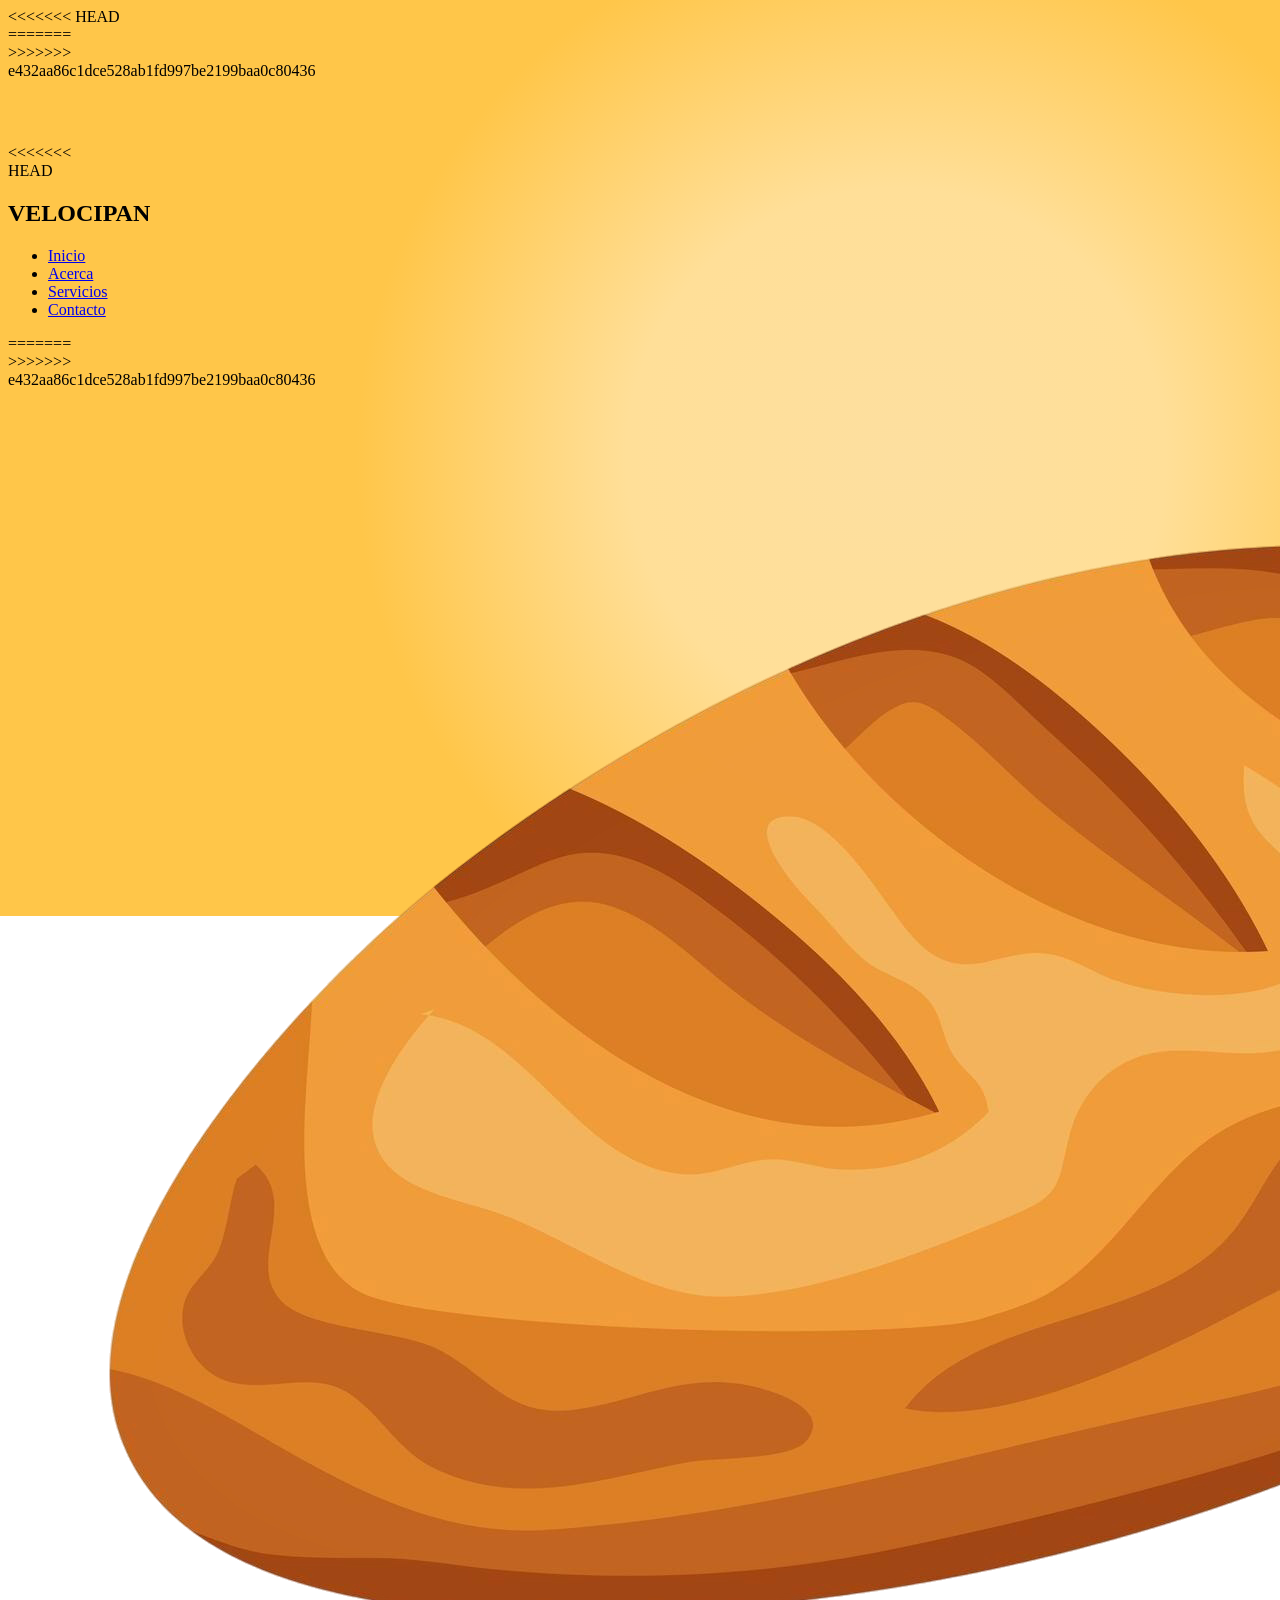
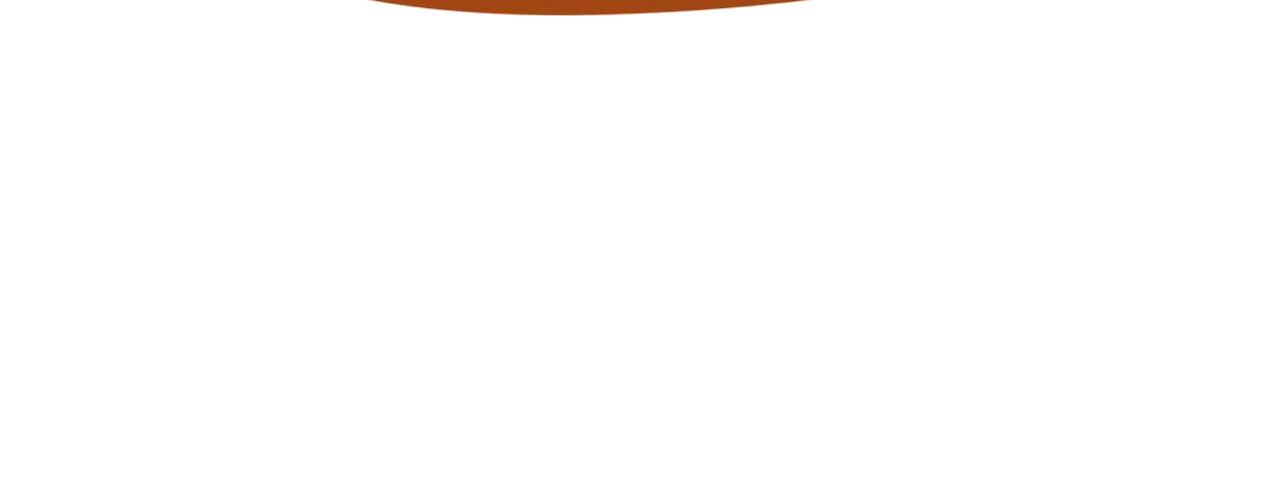
==== index.html @ 42dd8673 "ACTUALIZACION FINAL DE LA BARRA DE TAREAS" ====
<!DOCTYPE html>
<html lang="en">
<head>
    <meta charset="UTF-8">
    <meta name="viewport" content="width=device-width, initial-scale=1.0">
<<<<<<< HEAD
    <title>Document</title>
    <link rel="stylesheet" href="style.css">
</head>
<body>
      <nav id="PAGINA">
=======
    <title>PAGINA DE HAMBURGUERS</title>
    <link rel="stylesheet" href="style.css">
</head>
<body>
    <nav id="PAGINA">
>>>>>>> e432aa86c1dce528ab1fd997be2199baa0c80436
        <div>
            <img src="IMAGENES/PAN.png"> 
        </div>
        <header class="text">
            <p></p>
        </header>
    </nav>
<<<<<<< HEAD
    <div class="table">
  <h1>VELOCIPAN</h1>
  <nav>
    <ul>
      <li><a href="#">Inicio</a></li>
      <li><a href="#">Acerca</a></li>
      <li><a href="#">Servicios</a></li>
      <li><a href="#">Contacto</a></li>
    </ul>
  </nav>
</div>
=======
>>>>>>> e432aa86c1dce528ab1fd997be2199baa0c80436
</body>
</html>
---- style.css ----
<<<<<<< HEAD
@font-face {
    font-family:'Times New Roman', Times, serif;
}
body{
min-height: 100vh;
background-image: radial-gradient(circle 60vh at 70% 50%, #FDDF9F,#FFDF98, #FFC649); 
background-repeat:no-repeat;

}
#PAGINA{
 width:100px; 
 height:100px;
 
=======
#PAGINA{
 width:100px; 
 height:100px;
>>>>>>> e432aa86c1dce528ab1fd997be2199baa0c80436
}
.text{
 width:100px;
 height:100px; 
}
img{
<<<<<<< HEAD
    width: 50vh;
    height:50vh;
    filter: drop-shadow(5vh, 5vh, 5px rgba(0, 0, 0, 0.5));
    left: 125vh;
    right: 30vh;
    top:30vh;
    bottom: 50vh;
    position:absolute;
}
.text{
    width: 60vh;
    height:50vh;
    background-color: none;
    border:2px black solid;
    left:10vh;
    right:150vh; 
    top:0; 
    bottom:0;
    position:absolute;
    margin:auto;
}
.table {
  background-color: none;
  color: #fff;
  padding: 15px;
  display: flex;
  justify-content: space-between;
  align-items: center;
  position:absolute; 
  top:0vh;
  bottom:500vh;
  left:0px;
  right:auto; 
  width: 210vh;
  height: 5vh;
}

h1 {
  margin: 0;
}

nav ul {
  list-style: none;
  display: flex;
}

nav li {
  margin-right: 20px;
}

a {
  text-decoration: none;
  color: #fff;
}
=======
    width:100px;
    height:100px;
}
---- style.css ----
<<<<<<< HEAD
@font-face {
    font-family:'Times New Roman', Times, serif;
}
body{
min-height: 100vh;
background-image: radial-gradient(circle 60vh at 70% 50%, #FDDF9F,#FFDF98, #FFC649); 
background-repeat:no-repeat;

}
#PAGINA{
 width:100px; 
 height:100px;
 
=======
#PAGINA{
 width:100px; 
 height:100px;
>>>>>>> e432aa86c1dce528ab1fd997be2199baa0c80436
}
.text{
 width:100px;
 height:100px; 
}
img{
<<<<<<< HEAD
    width: 50vh;
    height:50vh;
    filter: drop-shadow(5vh, 5vh, 5px rgba(0, 0, 0, 0.5));
    left: 125vh;
    right: 30vh;
    top:30vh;
    bottom: 50vh;
    position:absolute;
}
.text{
    width: 60vh;
    height:50vh;
    background-color: none;
    border:2px black solid;
    left:10vh;
    right:150vh; 
    top:0; 
    bottom:0;
    position:absolute;
    margin:auto;
}
.table {
  background-color: none;
  color: #fff;
  padding: 15px;
  display: flex;
  justify-content: space-between;
  align-items: center;
  position:absolute; 
  top:0vh;
  bottom:500vh;
  left:0px;
  right:auto; 
  width: 210vh;
  height: 5vh;
}

h1 {
  margin: 0;
}

nav ul {
  list-style: none;
  display: flex;
}

nav li {
  margin-right: 20px;
}

a {
  text-decoration: none;
  color: #fff;
}
=======
    width:100px;
    height:100px;
}
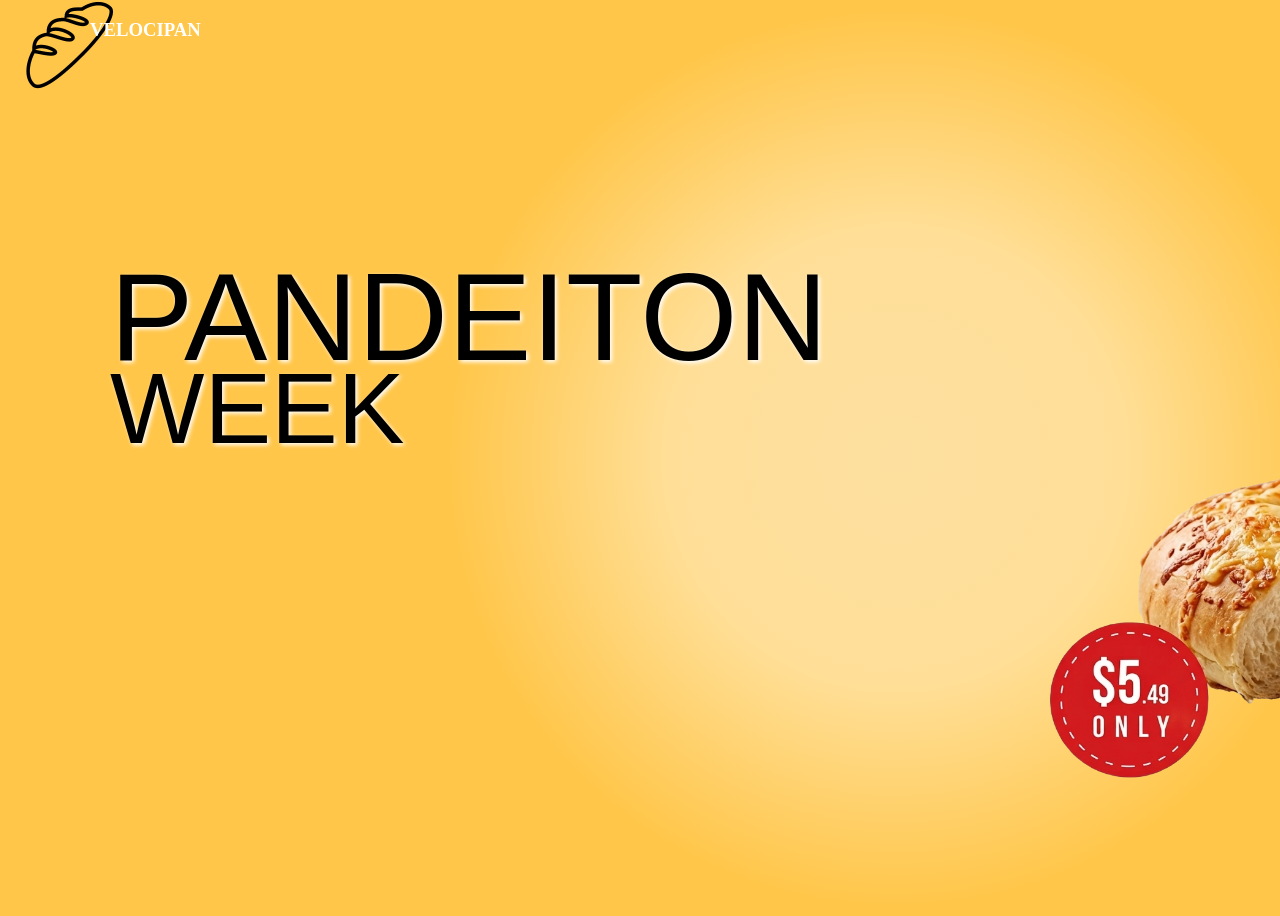
==== commit 3e3003ec: "ACTUALIZACION-BARRAHORIZONTAL-DISEÑOS-ICONO" ====
--- a/index.html
+++ b/index.html
@@ -3,39 +3,42 @@
 <head>
     <meta charset="UTF-8">
     <meta name="viewport" content="width=device-width, initial-scale=1.0">
-<<<<<<< HEAD
     <title>Document</title>
     <link rel="stylesheet" href="style.css">
 </head>
 <body>
       <nav id="PAGINA">
-=======
     <title>PAGINA DE HAMBURGUERS</title>
     <link rel="stylesheet" href="style.css">
 </head>
 <body>
     <nav id="PAGINA">
->>>>>>> e432aa86c1dce528ab1fd997be2199baa0c80436
         <div>
-            <img src="IMAGENES/PAN.png"> 
+            <img src="IMAGENES/PAN 3.png"> 
+        <nav class="circle">
+        </nav>
         </div>
         <header class="text">
-            <p></p>
+    
+            <p id="primero">PANDEITON<br></p>
+             <p id="segundo">WEEK</p>
         </header>
     </nav>
-<<<<<<< HEAD
     <div class="table">
-  <h1>VELOCIPAN</h1>
-  <nav>
-    <ul>
-      <li><a href="#">Inicio</a></li>
-      <li><a href="#">Acerca</a></li>
-      <li><a href="#">Servicios</a></li>
-      <li><a href="#">Contacto</a></li>
+      <nav>
+      <ul>
+  <li><img src="IMAGENES/image-removebg-preview (1).png" CLASS="miniatura"></li>
+  <li><h1>VELOCIPAN</h1></li>
+  <li><p id="delivery"> EXPRESS DELIVERY +57 22222222</p></li>
+  
+     </ul>
+    <ul class="rows">
+      <li><a href="#">HOME</a></li>
+      <li><a href="#">ABOUT US</a></li>
+      <li><a href="#">SERVICES</a></li>
+      <li><a href="#">CONTACT</a></li>
     </ul>
   </nav>
 </div>
-=======
->>>>>>> e432aa86c1dce528ab1fd997be2199baa0c80436
 </body>
 </html>
--- a/style.css
+++ b/style.css
@@ -1,50 +1,84 @@
-<<<<<<< HEAD
-@font-face {
-    font-family:'Times New Roman', Times, serif;
+p {
+  font-family: 'Franklin Gothic Medium', 'Arial Narrow', Arial, sans-serif;
 }
 body{
 min-height: 100vh;
-background-image: radial-gradient(circle 60vh at 70% 50%, #FDDF9F,#FFDF98, #FFC649); 
+background-image: radial-gradient(circle 50vh at 70% 50%, #FDDF9F,#FFDF98, #FFC649); 
 background-repeat:no-repeat;
-
 }
 #PAGINA{
  width:100px; 
  height:100px;
- 
-=======
+}
 #PAGINA{
  width:100px; 
- height:100px;
->>>>>>> e432aa86c1dce528ab1fd997be2199baa0c80436
-}
-.text{
- width:100px;
  height:100px; 
 }
+.miniatura{
+  width: 10vh;
+  height: 10VH;
+  float:left;
+  top:0;
+  bottom:100vh;
+  left:0px; 
+  right:110vh;
+  margin-left:25px;
+}
 img{
-<<<<<<< HEAD
-    width: 50vh;
-    height:50vh;
-    filter: drop-shadow(5vh, 5vh, 5px rgba(0, 0, 0, 0.5));
-    left: 125vh;
-    right: 30vh;
+    width: 80vh;
+    height: 60VH;
+    box-shadow: (2px, 2px, 5px rgba(0, 0, 0, 0.5));
+    left: 110vh;
+    right: 59vh;
     top:30vh;
     bottom: 50vh;
     position:absolute;
 }
+/* .circle{
+  width:125px;
+  height: 125px;
+  border-radius: 100%;
+  background-color: red;
+  position: absolute;
+  left: 800px;
+  right: 0px;
+  margin:0px;
+  top:398px ;
+  bottom: 10px;
+} */
 .text{
-    width: 60vh;
+    width: 80vh;
     height:50vh;
     background-color: none;
-    border:2px black solid;
+    border:none;
     left:10vh;
-    right:150vh; 
+    right:140vh; 
     top:0; 
     bottom:0;
     position:absolute;
     margin:auto;
 }
+#primero{
+  font-size: 125px;
+  font-style: initial;
+  font-display: flex;
+  margin:20px;
+  justify-content: center;
+  align-items: center;
+  text-shadow: 2px 2px 4px rgb(255, 255, 255);
+
+}
+#segundo{
+  font-size: 100px;
+  font-style: initial;
+  font-display: flex;
+  margin:20px;
+  align-items: center;
+  text-shadow: 2px 2px 4px rgb(255, 255, 255);
+  justify-content: center;
+  line-height: 1px;
+}
+
 .table {
   background-color: none;
   color: #fff;
@@ -57,29 +91,49 @@
   bottom:500vh;
   left:0px;
   right:auto; 
-  width: 210vh;
+  width: 195vh;
   height: 5vh;
 }
-
+#delivery{
+left:162vh; 
+right:0px;
+position: absolute;
+margin-left:none;
+line-height: 1px;
+margin-bottom:auto;
+margin-top: 30px;
+margin-RIGHT:0PX ;
+top:0px;
+}
 h1 {
-  margin: 0;
+  left:90px;
+  border:none;
+  padding:none;
+  position:absolute; 
+  top:0px;
+  bottom:100vh;
 }
 
 nav ul {
   list-style: none;
-  display: flex;
+  display: flex; 
+}
+.rows{
+  list-style:none;
+  display:flex;
+  float:right; 
+  right: 0px;
+  left:155vh;
+  position:absolute;
 }
 
 nav li {
-  margin-right: 20px;
+  margin-right: 10px;
 }
 
 a {
   text-decoration: none;
   color: #fff;
 }
-=======
-    width:100px;
-    height:100px;
-}
 
+
--- a/style.css
+++ b/style.css
@@ -1,50 +1,84 @@
-<<<<<<< HEAD
-@font-face {
-    font-family:'Times New Roman', Times, serif;
+p {
+  font-family: 'Franklin Gothic Medium', 'Arial Narrow', Arial, sans-serif;
 }
 body{
 min-height: 100vh;
-background-image: radial-gradient(circle 60vh at 70% 50%, #FDDF9F,#FFDF98, #FFC649); 
+background-image: radial-gradient(circle 50vh at 70% 50%, #FDDF9F,#FFDF98, #FFC649); 
 background-repeat:no-repeat;
-
 }
 #PAGINA{
  width:100px; 
  height:100px;
- 
-=======
+}
 #PAGINA{
  width:100px; 
- height:100px;
->>>>>>> e432aa86c1dce528ab1fd997be2199baa0c80436
-}
-.text{
- width:100px;
  height:100px; 
 }
+.miniatura{
+  width: 10vh;
+  height: 10VH;
+  float:left;
+  top:0;
+  bottom:100vh;
+  left:0px; 
+  right:110vh;
+  margin-left:25px;
+}
 img{
-<<<<<<< HEAD
-    width: 50vh;
-    height:50vh;
-    filter: drop-shadow(5vh, 5vh, 5px rgba(0, 0, 0, 0.5));
-    left: 125vh;
-    right: 30vh;
+    width: 80vh;
+    height: 60VH;
+    box-shadow: (2px, 2px, 5px rgba(0, 0, 0, 0.5));
+    left: 110vh;
+    right: 59vh;
     top:30vh;
     bottom: 50vh;
     position:absolute;
 }
+/* .circle{
+  width:125px;
+  height: 125px;
+  border-radius: 100%;
+  background-color: red;
+  position: absolute;
+  left: 800px;
+  right: 0px;
+  margin:0px;
+  top:398px ;
+  bottom: 10px;
+} */
 .text{
-    width: 60vh;
+    width: 80vh;
     height:50vh;
     background-color: none;
-    border:2px black solid;
+    border:none;
     left:10vh;
-    right:150vh; 
+    right:140vh; 
     top:0; 
     bottom:0;
     position:absolute;
     margin:auto;
 }
+#primero{
+  font-size: 125px;
+  font-style: initial;
+  font-display: flex;
+  margin:20px;
+  justify-content: center;
+  align-items: center;
+  text-shadow: 2px 2px 4px rgb(255, 255, 255);
+
+}
+#segundo{
+  font-size: 100px;
+  font-style: initial;
+  font-display: flex;
+  margin:20px;
+  align-items: center;
+  text-shadow: 2px 2px 4px rgb(255, 255, 255);
+  justify-content: center;
+  line-height: 1px;
+}
+
 .table {
   background-color: none;
   color: #fff;
@@ -57,29 +91,49 @@
   bottom:500vh;
   left:0px;
   right:auto; 
-  width: 210vh;
+  width: 195vh;
   height: 5vh;
 }
-
+#delivery{
+left:162vh; 
+right:0px;
+position: absolute;
+margin-left:none;
+line-height: 1px;
+margin-bottom:auto;
+margin-top: 30px;
+margin-RIGHT:0PX ;
+top:0px;
+}
 h1 {
-  margin: 0;
+  left:90px;
+  border:none;
+  padding:none;
+  position:absolute; 
+  top:0px;
+  bottom:100vh;
 }
 
 nav ul {
   list-style: none;
-  display: flex;
+  display: flex; 
+}
+.rows{
+  list-style:none;
+  display:flex;
+  float:right; 
+  right: 0px;
+  left:155vh;
+  position:absolute;
 }
 
 nav li {
-  margin-right: 20px;
+  margin-right: 10px;
 }
 
 a {
   text-decoration: none;
   color: #fff;
 }
-=======
-    width:100px;
-    height:100px;
-}
 
+
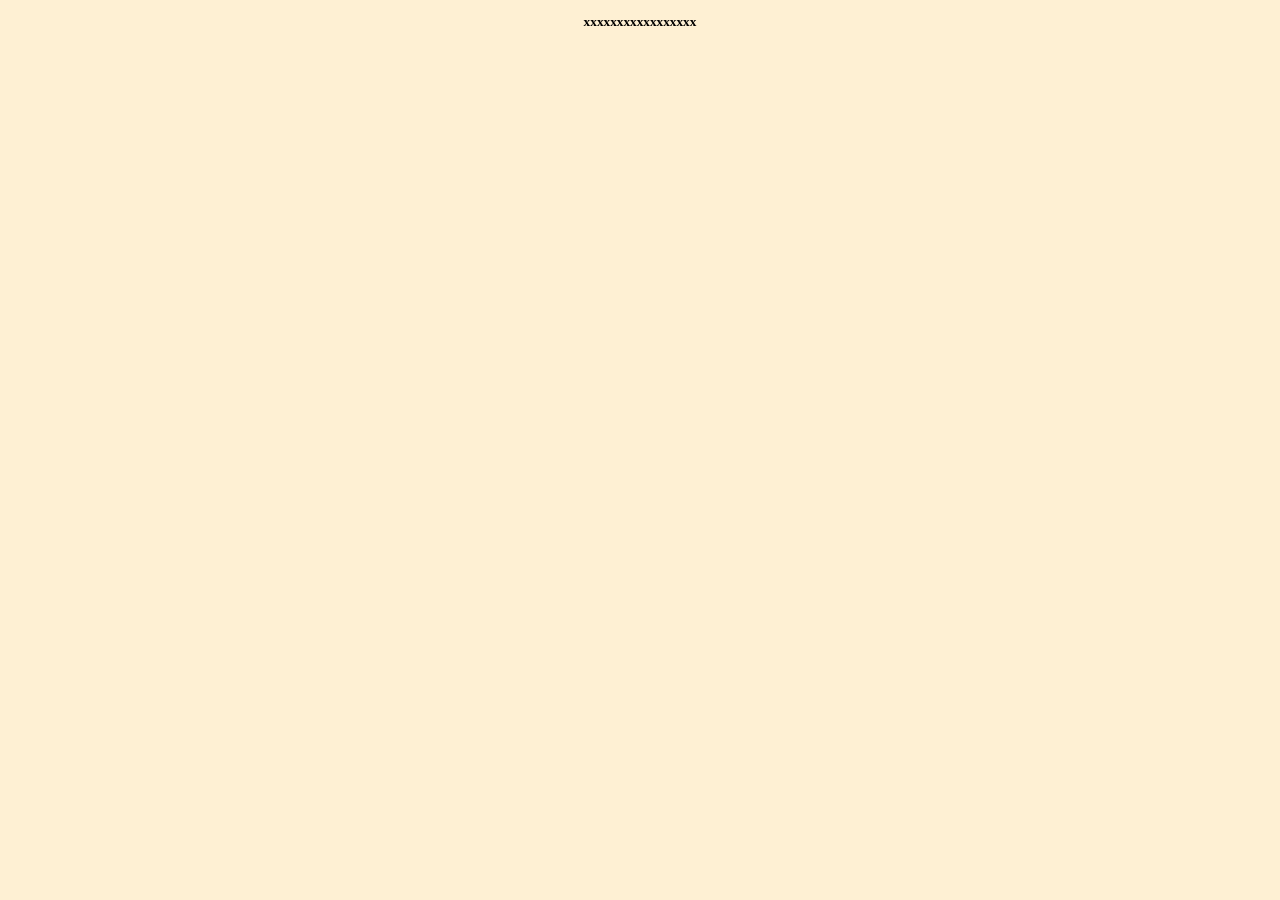
==== commit 43092eb1: "avances j" ====
--- a/index.html
+++ b/index.html
@@ -3,42 +3,21 @@
 <head>
     <meta charset="UTF-8">
     <meta name="viewport" content="width=device-width, initial-scale=1.0">
-    <title>Document</title>
+    <title>VELOCIPAN</title>  
     <link rel="stylesheet" href="style.css">
 </head>
 <body>
-      <nav id="PAGINA">
-    <title>PAGINA DE HAMBURGUERS</title>
-    <link rel="stylesheet" href="style.css">
-</head>
-<body>
-    <nav id="PAGINA">
-        <div>
-            <img src="IMAGENES/PAN 3.png"> 
-        <nav class="circle">
-        </nav>
-        </div>
-        <header class="text">
-    
-            <p id="primero">PANDEITON<br></p>
-             <p id="segundo">WEEK</p>
-        </header>
-    </nav>
-    <div class="table">
-      <nav>
-      <ul>
-  <li><img src="IMAGENES/image-removebg-preview (1).png" CLASS="miniatura"></li>
-  <li><h1>VELOCIPAN</h1></li>
-  <li><p id="delivery"> EXPRESS DELIVERY +57 22222222</p></li>
-  
-     </ul>
-    <ul class="rows">
-      <li><a href="#">HOME</a></li>
-      <li><a href="#">ABOUT US</a></li>
-      <li><a href="#">SERVICES</a></li>
-      <li><a href="#">CONTACT</a></li>
-    </ul>
-  </nav>
-</div>
+    <div id="container">
+    <header>
+    <footer class="cuadro">
+    <h3>xxxxx</h3></footer>
+    <div id="title"></div>
+    <h1><center>CHOOSE & ENJOY</center></h1>
+    <div class="contexto"></div>
+    <h5><center>xxxxxxxxxxxxxxxxx</center></h5>
+    <nav class=imagen1"></nav>
+    <img SCR="IMG/jas.jpg">
+    </header>
+    </div>
 </body>
 </html>
--- a/style.css
+++ b/style.css
@@ -1,139 +1,85 @@
-p {
-  font-family: 'Franklin Gothic Medium', 'Arial Narrow', Arial, sans-serif;
-}
 body{
-min-height: 100vh;
-background-image: radial-gradient(circle 50vh at 70% 50%, #FDDF9F,#FFDF98, #FFC649); 
-background-repeat:no-repeat;
-}
-#PAGINA{
- width:100px; 
- height:100px;
-}
-#PAGINA{
- width:100px; 
- height:100px; 
-}
-.miniatura{
-  width: 10vh;
-  height: 10VH;
-  float:left;
-  top:0;
-  bottom:100vh;
-  left:0px; 
-  right:110vh;
-  margin-left:25px;
-}
-img{
-    width: 80vh;
-    height: 60VH;
-    box-shadow: (2px, 2px, 5px rgba(0, 0, 0, 0.5));
-    left: 110vh;
-    right: 59vh;
-    top:30vh;
-    bottom: 50vh;
-    position:absolute;
-}
-/* .circle{
-  width:125px;
-  height: 125px;
-  border-radius: 100%;
-  background-color: red;
-  position: absolute;
-  left: 800px;
-  right: 0px;
-  margin:0px;
-  top:398px ;
-  bottom: 10px;
-} */
-.text{
-    width: 80vh;
-    height:50vh;
-    background-color: none;
-    border:none;
-    left:10vh;
-    right:140vh; 
-    top:0; 
-    bottom:0;
-    position:absolute;
-    margin:auto;
-}
-#primero{
-  font-size: 125px;
-  font-style: initial;
-  font-display: flex;
-  margin:20px;
-  justify-content: center;
-  align-items: center;
-  text-shadow: 2px 2px 4px rgb(255, 255, 255);
-
-}
-#segundo{
-  font-size: 100px;
-  font-style: initial;
-  font-display: flex;
-  margin:20px;
-  align-items: center;
-  text-shadow: 2px 2px 4px rgb(255, 255, 255);
-  justify-content: center;
-  line-height: 1px;
+background-color:#FEF0D3;
+height: 100%;
+width: 100%;
 }
 
-.table {
-  background-color: none;
-  color: #fff;
-  padding: 15px;
-  display: flex;
-  justify-content: space-between;
-  align-items: center;
-  position:absolute; 
-  top:0vh;
-  bottom:500vh;
-  left:0px;
-  right:auto; 
-  width: 195vh;
-  height: 5vh;
-}
-#delivery{
-left:162vh; 
-right:0px;
-position: absolute;
-margin-left:none;
-line-height: 1px;
-margin-bottom:auto;
-margin-top: 30px;
-margin-RIGHT:0PX ;
-top:0px;
-}
-h1 {
-  left:90px;
-  border:none;
-  padding:none;
-  position:absolute; 
-  top:0px;
-  bottom:100vh;
+h3{
+    margin: auto;
+    left: 0;
+    right: 0;
+    top: 0;
+    bottom: 0;
+    position: relative;
+    text-align: center;
+    margin-top: 18%;
+    margin-bottom: auto;
+    padding: 10px;
+    font-family: 'Times New Roman', Times, serif;
 }
 
-nav ul {
-  list-style: none;
-  display: flex; 
-}
-.rows{
-  list-style:none;
-  display:flex;
-  float:right; 
-  right: 0px;
-  left:155vh;
-  position:absolute;
+h1 title{
+    margin: auto;
+    left: 0;
+    right: 0;
+    top: 0;
+    bottom: 0;
+    position: relative;
+    text-align: center;
+    margin-top: 18%;
+    margin-bottom: auto;
+    padding: 10px;
+    font-family: 'Clarendon Bold', Times, serif;
+    background-color: rgb(#401F0C);
 }
 
-nav li {
-  margin-right: 10px;
+#container{
+    width: 470px;
+    height: 600px;
+    position: absolute;
+    margin: auto;
+    left: 0;
+    right: 0;
+    top: 0;
+    bottom:0;
+    padding:30px;
 }
 
-a {
-  text-decoration: none;
-  color: #fff;
+.cuadro{
+    background-color: #FFC145;
+    height: 50px;
+    width: 100px; /*contemplar el tamaño*/
+    margin: auto;   
+    left:0px;
+    right: 0px;
+    top:10px;
+    bottom: 1000px;
+    position: relative;
+    align-items: center;
+    margin-bottom: 0px;
+    margin-top: -315px;
 }
 
+#title{
+    position: relative; 
+    margin: auto;
+    left: 0;
+    right: 0;
+    top: 0;
+    bottom: 0;
+    margin-bottom: center;
+    padding: 10px;
+    align-items: center;
+    float: center;
+    margin-top: 10px;
+}
 
+.imagen1{
+    width:400px;
+    border-radius:30px;
+    position:absolute; 
+    margin: auto;
+    left: 0;
+    right: 0;
+    background-color: brown;
+}
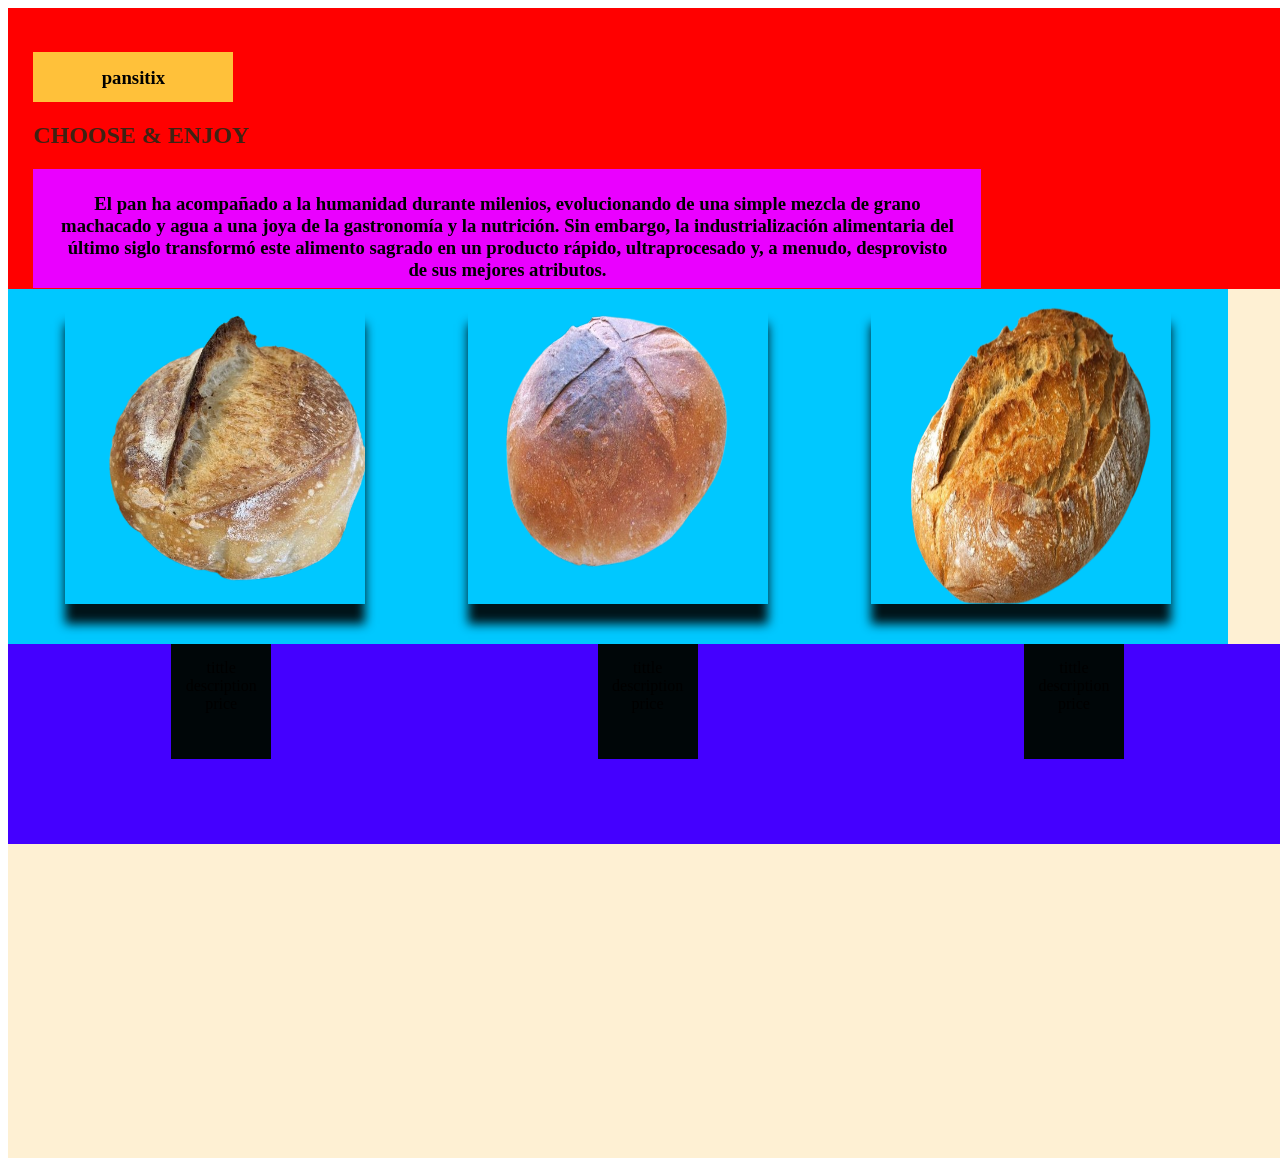
==== commit 9523ffac: "avion" ====
--- a/index.html
+++ b/index.html
@@ -8,16 +8,38 @@
 </head>
 <body>
     <div id="container">
-    <header>
-    <footer class="cuadro">
-    <h3>xxxxx</h3></footer>
-    <div id="title"></div>
-    <h1><center>CHOOSE & ENJOY</center></h1>
-    <div class="contexto"></div>
-    <h5><center>xxxxxxxxxxxxxxxxx</center></h5>
-    <nav class=imagen1"></nav>
-    <img SCR="IMG/jas.jpg">
-    </header>
+        <header id="header-menu">
+            <aside class="btn-primary">
+                <h3>pansitix</h3>
+            </aside>
+            <article>
+                <h1 class="title">CHOOSE & ENJOY</h1>
+            </article>
+            <footer id="contex">
+                <h3>El pan ha acompañado a la humanidad durante milenios, evolucionando de una simple mezcla de grano machacado y agua a una joya de la gastronomía y la nutrición. Sin embargo, la industrialización alimentaria del último siglo transformó este alimento sagrado en un producto rápido, ultraprocesado y, a menudo, desprovisto de sus mejores atributos.</h3>
+            </footer>
+        </header>
+    <div class="repertorio">
+        <div><img src="IMG/pan1.png"class="box" alt="m16"></div>
+        <div><img src="IMG/pan2.png"class="box" alt="m16"></div>
+        <div><img src="IMG/pan3.png"class="box" alt="m16"></div>
+    </div>
+    <div id="tecla">
+        <nav id="info-p1">
+            <nav id="tittle">tittle</nav>
+            <nav id="descrip">description</nav>
+            <nav id="button">price</nav>
+        </nav>
+        <nav id="info-p2">
+            <nav id="tittle">tittle</nav>
+            <nav id="descrip">description</nav>
+            <nav id="button">price</nav>
+        </nav>
+        <nav id="info-p3">
+            <nav id="tittle">tittle</nav>
+            <nav id="descrip">description</nav>
+            <nav id="button">price</nav>
+    </nav>
     </div>
 </body>
 </html>
--- a/style.css
+++ b/style.css
@@ -1,85 +1,92 @@
-body{
-background-color:#FEF0D3;
-height: 100%;
-width: 100%;
+
+#container{
+    width: 100.6%;
+    height: 1150px;
+    background-color:#FEF0D3;
 }
 
-h3{
-    margin: auto;
-    left: 0;
-    right: 0;
-    top: 0;
-    bottom: 0;
-    position: relative;
-    text-align: center;
-    margin-top: 18%;
-    margin-bottom: auto;
-    padding: 10px;
-    font-family: 'Times New Roman', Times, serif;
+#header-menu{
+    width: 96.5%;
+    height: 20%;
+    background-color: red;
+    justify-items: center;
+    padding: 2%;
 }
 
-h1 title{
-    margin: auto;
-    left: 0;
-    right: 0;
-    top: 0;
-    bottom: 0;
-    position: relative;
-    text-align: center;
-    margin-top: 18%;
-    margin-bottom: auto;
-    padding: 10px;
-    font-family: 'Clarendon Bold', Times, serif;
-    background-color: rgb(#401F0C);
+.title{
+    color: #3F2212;
 }
 
-#container{
-    width: 470px;
-    height: 600px;
-    position: absolute;
-    margin: auto;
-    left: 0;
-    right: 0;
-    top: 0;
-    bottom:0;
-    padding:30px;
+.btn-primary{
+    width: 200px;
+    height: 50px;
+    background-color: #FFC13A;
 }
 
-.cuadro{
-    background-color: #FFC145;
-    height: 50px;
-    width: 100px; /*contemplar el tamaño*/
-    margin: auto;   
-    left:0px;
-    right: 0px;
-    top:10px;
-    bottom: 1000px;
-    position: relative;
-    align-items: center;
-    margin-bottom: 0px;
-    margin-top: -315px;
+.btn-primary h3{
+    text-align: center;
+    padding-top: 15px;
+    font-family: 'Times New Roman', serif;
 }
 
-#title{
-    position: relative; 
-    margin: auto;
-    left: 0;
-    right: 0;
-    top: 0;
-    bottom: 0;
-    margin-bottom: center;
-    padding: 10px;
-    align-items: center;
-    float: center;
-    margin-top: 10px;
+#contex h3{
+    width: 899px;
+    height: 70px;
+    background-color: #ea00ff;
+    justify-items: center;
+    padding: 2%;
+    text-align: center;
+    font-family: 'Times New Roman', serif;
 }
 
-.imagen1{
-    width:400px;
-    border-radius:30px;
-    position:absolute; 
-    margin: auto;
-    left: 0;
-    right: 0;
-    background-color: brown;
+.repertorio{
+    width: 1210px;
+    height: 345px;
+    padding: 5px;
+    background-color: #00c8ff;
+    display: flex;
+    justify-content: space-around;  
 }
+
+.box{
+    width: 300px;
+    height: 300px;
+    font-size: 20px;
+    margin: 10px;
+    margin-top: center;
+    box-shadow: 0px 20px 10px rgba(0, 0, 0, 0.9);
+}
+
+#tecla{
+    width: 100.6%;
+    height: 200px;
+    background-color: #4400ff;
+    display: flex;
+    justify-content: space-around;  
+}
+
+#info-p1{
+    width: 100px;
+    height: 100px;
+    background-color: #000608;
+    text-align: center;
+    padding-top: 15px;
+    font-family: 'Times New Roman', serif;
+}
+#info-p2{
+    width: 100px;
+    height: 100px;
+    background-color: #000608;
+    text-align: center;
+    padding-top: 15px;
+    font-family: 'Times New Roman', serif;
+
+}
+#info-p3{
+    width: 100px;
+    height: 100px;
+    background-color: #000608;
+    text-align: center;
+    padding-top: 15px;
+    font-family: 'Times New Roman', serif;
+}
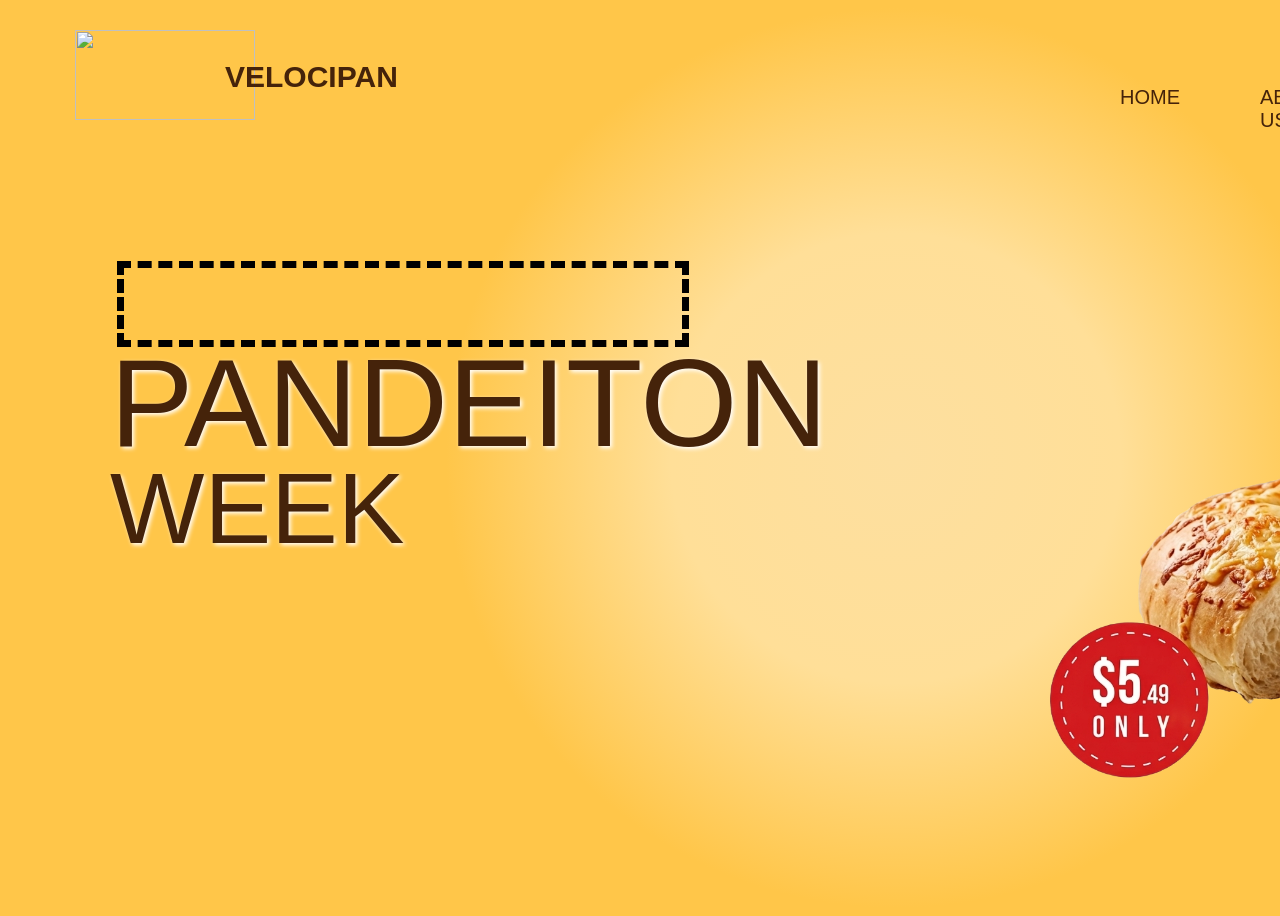
==== commit 622678f7: "Actualización del proyecto sin archivos pesados" ====
--- a/index.html
+++ b/index.html
@@ -3,43 +3,43 @@
 <head>
     <meta charset="UTF-8">
     <meta name="viewport" content="width=device-width, initial-scale=1.0">
-    <title>VELOCIPAN</title>  
+    <title>Document</title>
     <link rel="stylesheet" href="style.css">
 </head>
 <body>
-    <div id="container">
-        <header id="header-menu">
-            <aside class="btn-primary">
-                <h3>pansitix</h3>
-            </aside>
-            <article>
-                <h1 class="title">CHOOSE & ENJOY</h1>
-            </article>
-            <footer id="contex">
-                <h3>El pan ha acompañado a la humanidad durante milenios, evolucionando de una simple mezcla de grano machacado y agua a una joya de la gastronomía y la nutrición. Sin embargo, la industrialización alimentaria del último siglo transformó este alimento sagrado en un producto rápido, ultraprocesado y, a menudo, desprovisto de sus mejores atributos.</h3>
-            </footer>
+      <nav id="PAGINA">
+    <title>PAGINA DE HAMBURGUERS</title>
+    <link rel="stylesheet" href="style.css">
+</head>
+<body>
+    <nav id="PAGINA">
+        <div>
+            <img src="IMAGENES/PAN 3.png"> 
+        <nav class="container">
+        </nav>
+        </div>
+
+        <header class="text">
+    
+            <p id="primero">PANDEITON<br></p>
+             <p id="segundo">WEEK</p>
         </header>
-    <div class="repertorio">
-        <div><img src="IMG/pan1.png"class="box" alt="m16"></div>
-        <div><img src="IMG/pan2.png"class="box" alt="m16"></div>
-        <div><img src="IMG/pan3.png"class="box" alt="m16"></div>
-    </div>
-    <div id="tecla">
-        <nav id="info-p1">
-            <nav id="tittle">tittle</nav>
-            <nav id="descrip">description</nav>
-            <nav id="button">price</nav>
-        </nav>
-        <nav id="info-p2">
-            <nav id="tittle">tittle</nav>
-            <nav id="descrip">description</nav>
-            <nav id="button">price</nav>
-        </nav>
-        <nav id="info-p3">
-            <nav id="tittle">tittle</nav>
-            <nav id="descrip">description</nav>
-            <nav id="button">price</nav>
+
     </nav>
-    </div>
+    <div class="table">
+      <nav>
+      <ul>
+  <li><img src="IMAGENES/logo de velocipan.png" CLASS="miniatura"></li>
+  <li><h1>VELOCIPAN</h1></li>
+  <li><p id="delivery"> EXPRESS DELIVERY +57 22222222</p></li>
+     </ul>
+    <ul class="rows">
+      <li><a href="#">HOME</a></li>
+      <li><a href="#">ABOUT US</a></li>
+      <li><a href="#">OUR STORY</a></li>
+      <li><a href="#">CONTACT US</a></li>
+    </ul>
+  </nav>
+</div>
 </body>
 </html>
--- a/style.css
+++ b/style.css
@@ -1,92 +1,161 @@
 
-#container{
-    width: 100.6%;
-    height: 1150px;
-    background-color:#FEF0D3;
+p {
+  /* font-family: 'Franklin Gothic Medium', 'Arial Narrow', Arial, sans-serif; */
+  font-family:Impact, Haettenschweiler, 'Arial Narrow Bold', sans-serif;
+}
+body{
+min-height: 100vh;
+background-image: radial-gradient(circle 50vh at 70% 50%, #FDDF9F,#FFDF98, #FFC649); 
+background-repeat:no-repeat;
+}
+#PAGINA{
+ width:100px; 
+ height:100px;
+}
+#PAGINA{
+ width:100px; 
+ height:100px; 
+}
+.miniatura{
+  width: 20vh;
+  height: 10VH;
+  float:left;
+  top:30px;
+  bottom:100vh;
+  left:0px; 
+  right:100vh;
+  margin-left:75px;
+}
+img{
+    width: 80vh;
+    height: 60VH;
+    box-shadow: (2px, 2px, 5px rgba(0, 0, 0, 0.5));
+    left: 110vh;
+    right: 59vh;
+    top:30vh;
+    bottom: 50vh;
+    position:absolute;
+}
+/* .circle{
+  width:125px;
+  height: 125px;
+  border-radius: 100%;
+  background-color: red;
+  position: absolute;
+  left: 800px;
+  right: 0px;
+  margin:0px;
+  top:398px ;
+  bottom: 10px;
+} */
+ .container{
+  width:62vh;
+  height:8vh;
+  border:7px black dashed;
+  left:13vh;
+  right:0px;
+  position:absolute;
+  top:29vh;
+  bottom:0px;
+ }
+.text{
+    width: 80vh;
+    height:50vh;
+    background-color: none;
+    border:none;
+    left:10vh;
+    right:140vh; 
+    top:19vh; 
+    bottom:0;
+    position:absolute;
+    margin:auto;
+}
+#primero{
+  font-size: 125px;
+  font-style: initial;
+  font-display: flex;
+  margin:20px;
+  justify-content: center;
+  align-items: center;
+  text-shadow: 2px 2px 4px rgb(255, 255, 255);
+  color:#45230A;
+}
+#segundo{
+  font-size: 100px;
+  font-width: 100px;
+  font-style: initial;
+  font-display: flex;
+  margin:20px;
+  align-items: center;
+  text-shadow: 2px 2px 4px rgb(255, 255, 255);
+  justify-content: center;
+  line-height: 28px;
+  color:#45230A;
 }
 
-#header-menu{
-    width: 96.5%;
-    height: 20%;
-    background-color: red;
-    justify-items: center;
-    padding: 2%;
+.table {
+  background-color: none;
+  color: #45230A;
+  padding: 15px;
+  display: flex;
+  justify-content: space-between;
+  align-items: center;
+  position:absolute; 
+  top:0vh;
+  bottom:500vh;
+  left:0px;
+  right:auto; 
+  width: 195vh;
+  height: 5vh;
+}
+#delivery{
+left:155vh; 
+right:0px;
+position: absolute;
+margin-left:none;
+line-height: 1px;
+margin-bottom:auto;
+margin-top: 30px;
+margin-RIGHT:0PX ;
+top:30px;
+font-family:'Franklin Gothic Medium', 'Arial Narrow', Arial, sans-serif;
+font-size:20px;
+}
+h1 {
+  left:225px;
+  border:none;
+  padding:none;
+  position:absolute; 
+  top:30px;
+  bottom:100vh;
+  font-family: 'Franklin Gothic Medium', 'Arial Narrow', Arial, sans-serif;
+  font-size:30px; 
 }
 
-.title{
-    color: #3F2212;
+nav ul {
+  list-style: none;
+  display: flex;
+  margin-right: 500px; 
+}
+.rows{
+  list-style:none;
+  display:flex;
+  float:right; 
+  right: 0px;
+  left:120vh;
+  position:absolute;
+  top:70px;
 }
 
-.btn-primary{
-    width: 200px;
-    height: 50px;
-    background-color: #FFC13A;
+nav li {
+  margin-right: 80px;
 }
 
-.btn-primary h3{
-    text-align: center;
-    padding-top: 15px;
-    font-family: 'Times New Roman', serif;
+a {
+  text-decoration: none;
+  color: #45230A;
+  font-size:20px;
+  font-family: 'Franklin Gothic Medium', 'Arial Narrow', Arial, sans-serif
 }
 
-#contex h3{
-    width: 899px;
-    height: 70px;
-    background-color: #ea00ff;
-    justify-items: center;
-    padding: 2%;
-    text-align: center;
-    font-family: 'Times New Roman', serif;
-}
 
-.repertorio{
-    width: 1210px;
-    height: 345px;
-    padding: 5px;
-    background-color: #00c8ff;
-    display: flex;
-    justify-content: space-around;  
-}
-
-.box{
-    width: 300px;
-    height: 300px;
-    font-size: 20px;
-    margin: 10px;
-    margin-top: center;
-    box-shadow: 0px 20px 10px rgba(0, 0, 0, 0.9);
-}
-
-#tecla{
-    width: 100.6%;
-    height: 200px;
-    background-color: #4400ff;
-    display: flex;
-    justify-content: space-around;  
-}
-
-#info-p1{
-    width: 100px;
-    height: 100px;
-    background-color: #000608;
-    text-align: center;
-    padding-top: 15px;
-    font-family: 'Times New Roman', serif;
-}
-#info-p2{
-    width: 100px;
-    height: 100px;
-    background-color: #000608;
-    text-align: center;
-    padding-top: 15px;
-    font-family: 'Times New Roman', serif;
-
-}
-#info-p3{
-    width: 100px;
-    height: 100px;
-    background-color: #000608;
-    text-align: center;
-    padding-top: 15px;
-    font-family: 'Times New Roman', serif;
-}
--- a/style.css
+++ b/style.css
@@ -1,92 +1,161 @@
 
-#container{
-    width: 100.6%;
-    height: 1150px;
-    background-color:#FEF0D3;
+p {
+  /* font-family: 'Franklin Gothic Medium', 'Arial Narrow', Arial, sans-serif; */
+  font-family:Impact, Haettenschweiler, 'Arial Narrow Bold', sans-serif;
+}
+body{
+min-height: 100vh;
+background-image: radial-gradient(circle 50vh at 70% 50%, #FDDF9F,#FFDF98, #FFC649); 
+background-repeat:no-repeat;
+}
+#PAGINA{
+ width:100px; 
+ height:100px;
+}
+#PAGINA{
+ width:100px; 
+ height:100px; 
+}
+.miniatura{
+  width: 20vh;
+  height: 10VH;
+  float:left;
+  top:30px;
+  bottom:100vh;
+  left:0px; 
+  right:100vh;
+  margin-left:75px;
+}
+img{
+    width: 80vh;
+    height: 60VH;
+    box-shadow: (2px, 2px, 5px rgba(0, 0, 0, 0.5));
+    left: 110vh;
+    right: 59vh;
+    top:30vh;
+    bottom: 50vh;
+    position:absolute;
+}
+/* .circle{
+  width:125px;
+  height: 125px;
+  border-radius: 100%;
+  background-color: red;
+  position: absolute;
+  left: 800px;
+  right: 0px;
+  margin:0px;
+  top:398px ;
+  bottom: 10px;
+} */
+ .container{
+  width:62vh;
+  height:8vh;
+  border:7px black dashed;
+  left:13vh;
+  right:0px;
+  position:absolute;
+  top:29vh;
+  bottom:0px;
+ }
+.text{
+    width: 80vh;
+    height:50vh;
+    background-color: none;
+    border:none;
+    left:10vh;
+    right:140vh; 
+    top:19vh; 
+    bottom:0;
+    position:absolute;
+    margin:auto;
+}
+#primero{
+  font-size: 125px;
+  font-style: initial;
+  font-display: flex;
+  margin:20px;
+  justify-content: center;
+  align-items: center;
+  text-shadow: 2px 2px 4px rgb(255, 255, 255);
+  color:#45230A;
+}
+#segundo{
+  font-size: 100px;
+  font-width: 100px;
+  font-style: initial;
+  font-display: flex;
+  margin:20px;
+  align-items: center;
+  text-shadow: 2px 2px 4px rgb(255, 255, 255);
+  justify-content: center;
+  line-height: 28px;
+  color:#45230A;
 }
 
-#header-menu{
-    width: 96.5%;
-    height: 20%;
-    background-color: red;
-    justify-items: center;
-    padding: 2%;
+.table {
+  background-color: none;
+  color: #45230A;
+  padding: 15px;
+  display: flex;
+  justify-content: space-between;
+  align-items: center;
+  position:absolute; 
+  top:0vh;
+  bottom:500vh;
+  left:0px;
+  right:auto; 
+  width: 195vh;
+  height: 5vh;
+}
+#delivery{
+left:155vh; 
+right:0px;
+position: absolute;
+margin-left:none;
+line-height: 1px;
+margin-bottom:auto;
+margin-top: 30px;
+margin-RIGHT:0PX ;
+top:30px;
+font-family:'Franklin Gothic Medium', 'Arial Narrow', Arial, sans-serif;
+font-size:20px;
+}
+h1 {
+  left:225px;
+  border:none;
+  padding:none;
+  position:absolute; 
+  top:30px;
+  bottom:100vh;
+  font-family: 'Franklin Gothic Medium', 'Arial Narrow', Arial, sans-serif;
+  font-size:30px; 
 }
 
-.title{
-    color: #3F2212;
+nav ul {
+  list-style: none;
+  display: flex;
+  margin-right: 500px; 
+}
+.rows{
+  list-style:none;
+  display:flex;
+  float:right; 
+  right: 0px;
+  left:120vh;
+  position:absolute;
+  top:70px;
 }
 
-.btn-primary{
-    width: 200px;
-    height: 50px;
-    background-color: #FFC13A;
+nav li {
+  margin-right: 80px;
 }
 
-.btn-primary h3{
-    text-align: center;
-    padding-top: 15px;
-    font-family: 'Times New Roman', serif;
+a {
+  text-decoration: none;
+  color: #45230A;
+  font-size:20px;
+  font-family: 'Franklin Gothic Medium', 'Arial Narrow', Arial, sans-serif
 }
 
-#contex h3{
-    width: 899px;
-    height: 70px;
-    background-color: #ea00ff;
-    justify-items: center;
-    padding: 2%;
-    text-align: center;
-    font-family: 'Times New Roman', serif;
-}
 
-.repertorio{
-    width: 1210px;
-    height: 345px;
-    padding: 5px;
-    background-color: #00c8ff;
-    display: flex;
-    justify-content: space-around;  
-}
-
-.box{
-    width: 300px;
-    height: 300px;
-    font-size: 20px;
-    margin: 10px;
-    margin-top: center;
-    box-shadow: 0px 20px 10px rgba(0, 0, 0, 0.9);
-}
-
-#tecla{
-    width: 100.6%;
-    height: 200px;
-    background-color: #4400ff;
-    display: flex;
-    justify-content: space-around;  
-}
-
-#info-p1{
-    width: 100px;
-    height: 100px;
-    background-color: #000608;
-    text-align: center;
-    padding-top: 15px;
-    font-family: 'Times New Roman', serif;
-}
-#info-p2{
-    width: 100px;
-    height: 100px;
-    background-color: #000608;
-    text-align: center;
-    padding-top: 15px;
-    font-family: 'Times New Roman', serif;
-
-}
-#info-p3{
-    width: 100px;
-    height: 100px;
-    background-color: #000608;
-    text-align: center;
-    padding-top: 15px;
-    font-family: 'Times New Roman', serif;
-}
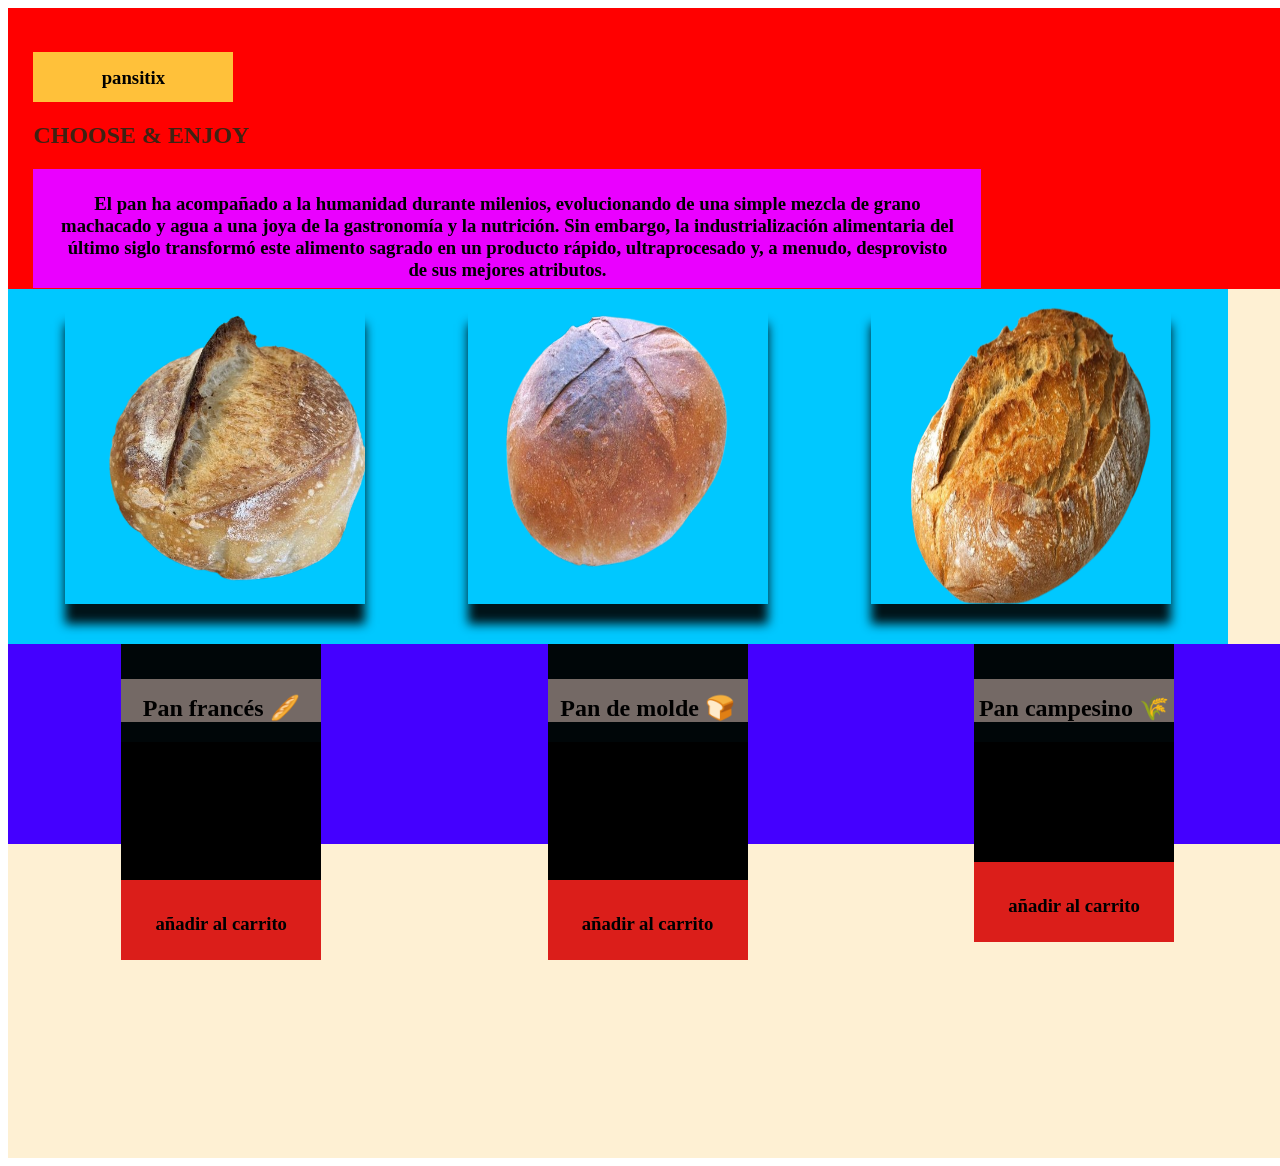
==== commit 8a99e34a: "final 98%" ====
--- a/index.html
+++ b/index.html
@@ -3,43 +3,43 @@
 <head>
     <meta charset="UTF-8">
     <meta name="viewport" content="width=device-width, initial-scale=1.0">
-    <title>Document</title>
+    <title>VELOCIPAN</title>  
     <link rel="stylesheet" href="style.css">
 </head>
 <body>
-      <nav id="PAGINA">
-    <title>PAGINA DE HAMBURGUERS</title>
-    <link rel="stylesheet" href="style.css">
-</head>
-<body>
-    <nav id="PAGINA">
-        <div>
-            <img src="IMAGENES/PAN 3.png"> 
-        <nav class="container">
+    <div id="container">
+        <header id="header-menu">
+            <aside class="btn-primary">
+                <h3>pansitix</h3>
+            </aside>
+            <article>
+                <h1 class="title">CHOOSE & ENJOY</h1>
+            </article>
+            <footer id="contex">
+                <h3>El pan ha acompañado a la humanidad durante milenios, evolucionando de una simple mezcla de grano machacado y agua a una joya de la gastronomía y la nutrición. Sin embargo, la industrialización alimentaria del último siglo transformó este alimento sagrado en un producto rápido, ultraprocesado y, a menudo, desprovisto de sus mejores atributos.</h3>
+            </footer>
+        </header>
+    <div class="repertorio">
+        <div><img src="IMG/pan1.png"class="box" alt="m16"></div>
+        <div><img src="IMG/pan2.png"class="box" alt="m16"></div>
+        <div><img src="IMG/pan3.png"class="box" alt="m16"></div>
+    </div>
+    <div id="tecla">
+        <nav id="info-p1">
+            <nav id="tittle"><h2>Pan francés 🥖</h2></nav>
+            <nav id="descrip">Pan tradicional de textura ligera y corteza crujiente, elaborado con harina de trigo y consumido diariamente en muchas regiones.</nav>
+            <nav id="button"><h3>añadir al carrito</h3></nav>
         </nav>
-        </div>
-
-        <header class="text">
-    
-            <p id="primero">PANDEITON<br></p>
-             <p id="segundo">WEEK</p>
-        </header>
-
+        <nav id="info-p2">
+            <nav id="tittle"><h2>Pan de molde 🍞</h2></nav>
+            <nav id="descrip">Pan suave y esponjoso de forma rectangular, elaborado para preparar sándwiches, tostadas y diversas recetas de acompañamiento.</nav>
+            <nav id="button"><h3>añadir al carrito</h3></nav>
+        </nav>
+        <nav id="info-p3">
+            <nav id="tittle"><h2>Pan campesino 🌾</h2></nav>
+            <nav id="descrip">Pan artesanal de textura firme y sabor tradicional, elaborado generalmente con fermentación más prolongada.</nav>
+            <nav id="button"><h3>añadir al carrito</h3></nav>
     </nav>
-    <div class="table">
-      <nav>
-      <ul>
-  <li><img src="IMAGENES/logo de velocipan.png" CLASS="miniatura"></li>
-  <li><h1>VELOCIPAN</h1></li>
-  <li><p id="delivery"> EXPRESS DELIVERY +57 22222222</p></li>
-     </ul>
-    <ul class="rows">
-      <li><a href="#">HOME</a></li>
-      <li><a href="#">ABOUT US</a></li>
-      <li><a href="#">OUR STORY</a></li>
-      <li><a href="#">CONTACT US</a></li>
-    </ul>
-  </nav>
-</div>
+    </div>
 </body>
 </html>
--- a/style.css
+++ b/style.css
@@ -1,161 +1,113 @@
 
-p {
-  /* font-family: 'Franklin Gothic Medium', 'Arial Narrow', Arial, sans-serif; */
-  font-family:Impact, Haettenschweiler, 'Arial Narrow Bold', sans-serif;
-}
-body{
-min-height: 100vh;
-background-image: radial-gradient(circle 50vh at 70% 50%, #FDDF9F,#FFDF98, #FFC649); 
-background-repeat:no-repeat;
-}
-#PAGINA{
- width:100px; 
- height:100px;
-}
-#PAGINA{
- width:100px; 
- height:100px; 
-}
-.miniatura{
-  width: 20vh;
-  height: 10VH;
-  float:left;
-  top:30px;
-  bottom:100vh;
-  left:0px; 
-  right:100vh;
-  margin-left:75px;
-}
-img{
-    width: 80vh;
-    height: 60VH;
-    box-shadow: (2px, 2px, 5px rgba(0, 0, 0, 0.5));
-    left: 110vh;
-    right: 59vh;
-    top:30vh;
-    bottom: 50vh;
-    position:absolute;
-}
-/* .circle{
-  width:125px;
-  height: 125px;
-  border-radius: 100%;
-  background-color: red;
-  position: absolute;
-  left: 800px;
-  right: 0px;
-  margin:0px;
-  top:398px ;
-  bottom: 10px;
-} */
- .container{
-  width:62vh;
-  height:8vh;
-  border:7px black dashed;
-  left:13vh;
-  right:0px;
-  position:absolute;
-  top:29vh;
-  bottom:0px;
- }
-.text{
-    width: 80vh;
-    height:50vh;
-    background-color: none;
-    border:none;
-    left:10vh;
-    right:140vh; 
-    top:19vh; 
-    bottom:0;
-    position:absolute;
-    margin:auto;
-}
-#primero{
-  font-size: 125px;
-  font-style: initial;
-  font-display: flex;
-  margin:20px;
-  justify-content: center;
-  align-items: center;
-  text-shadow: 2px 2px 4px rgb(255, 255, 255);
-  color:#45230A;
-}
-#segundo{
-  font-size: 100px;
-  font-width: 100px;
-  font-style: initial;
-  font-display: flex;
-  margin:20px;
-  align-items: center;
-  text-shadow: 2px 2px 4px rgb(255, 255, 255);
-  justify-content: center;
-  line-height: 28px;
-  color:#45230A;
+#container{
+    width: 100.6%;
+    height: 1150px;
+    background-color:#FEF0D3;
 }
 
-.table {
-  background-color: none;
-  color: #45230A;
-  padding: 15px;
-  display: flex;
-  justify-content: space-between;
-  align-items: center;
-  position:absolute; 
-  top:0vh;
-  bottom:500vh;
-  left:0px;
-  right:auto; 
-  width: 195vh;
-  height: 5vh;
-}
-#delivery{
-left:155vh; 
-right:0px;
-position: absolute;
-margin-left:none;
-line-height: 1px;
-margin-bottom:auto;
-margin-top: 30px;
-margin-RIGHT:0PX ;
-top:30px;
-font-family:'Franklin Gothic Medium', 'Arial Narrow', Arial, sans-serif;
-font-size:20px;
-}
-h1 {
-  left:225px;
-  border:none;
-  padding:none;
-  position:absolute; 
-  top:30px;
-  bottom:100vh;
-  font-family: 'Franklin Gothic Medium', 'Arial Narrow', Arial, sans-serif;
-  font-size:30px; 
+#header-menu{
+    width: 96.5%;
+    height: 20%;
+    background-color: red;
+    justify-items: center;
+    padding: 2%;
 }
 
-nav ul {
-  list-style: none;
-  display: flex;
-  margin-right: 500px; 
-}
-.rows{
-  list-style:none;
-  display:flex;
-  float:right; 
-  right: 0px;
-  left:120vh;
-  position:absolute;
-  top:70px;
+.title{
+    color: #3F2212;
 }
 
-nav li {
-  margin-right: 80px;
+.btn-primary{
+    width: 200px;
+    height: 50px;
+    background-color: #FFC13A;
 }
 
-a {
-  text-decoration: none;
-  color: #45230A;
-  font-size:20px;
-  font-family: 'Franklin Gothic Medium', 'Arial Narrow', Arial, sans-serif
+.btn-primary h3{
+    text-align: center;
+    padding-top: 15px;
+    font-family: 'Times New Roman', serif;
 }
 
+#contex h3{
+    width: 899px;
+    height: 70px;
+    background-color: #ea00ff;
+    justify-items: center;
+    padding: 2%;
+    text-align: center;
+    font-family: 'Times New Roman', serif;
+}
 
+.repertorio{
+    width: 1210px;
+    height: 345px;
+    padding: 5px;
+    background-color: #00c8ff;
+    display: flex;
+    justify-content: space-around;  
+}
+
+.box{
+    width: 300px;
+    height: 300px;
+    font-size: 20px;
+    margin: 10px;
+    margin-top: center;
+    box-shadow: 0px 20px 10px rgba(0, 0, 0, 0.9);
+}
+
+#tecla{
+    width: 100.6%;
+    height: 200px;
+    background-color: #4400ff;
+    display: flex;
+    justify-content: space-around;  
+}
+
+#info-p1{
+    width: 200px;
+    height: 200px;
+    background-color: #000608;
+    text-align: center;
+    padding-top: 15px;
+    font-family: 'Times New Roman', serif;
+}
+#info-p2{
+    width: 200px;
+    height: 200px;
+    background-color: #000608;
+    text-align: center;
+    padding-top: 15px;
+    font-family: 'Times New Roman', serif;
+
+}
+#info-p3{
+    width: 200px;
+    height: 200px;
+    background-color: #000608;
+    text-align: center;
+    padding-top: 15px;
+    font-family: 'Times New Roman', serif;
+}
+
+#tittle h2{
+    background-color: #746965;
+    padding-top: 15px;
+    font-family: 'Times New Roman', serif;
+}
+
+#descrip{
+    background-color: #000000;
+    padding: 15px;
+    font-family: 'Times New Roman', serif;
+}
+
+#button{
+    width: 170px;
+    height: 50px;
+    background-color: #DB1E1A;
+    text-align: center;
+    padding: 15px;
+    font-family: 'Times New Roman', serif;
+}
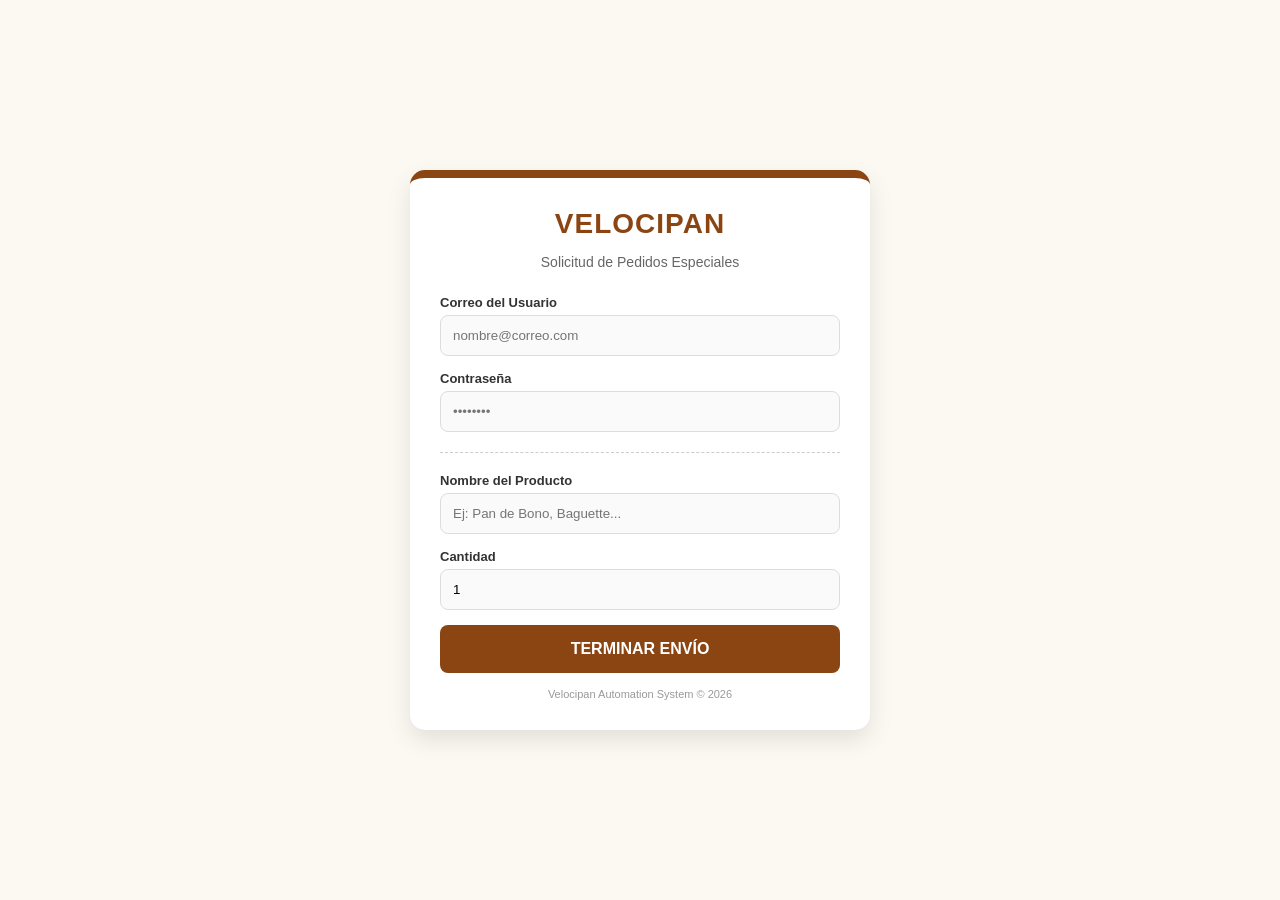
==== commit d2624f37: "Add files via upload trabajo mike" ====
--- a/index.html
+++ b/index.html
@@ -1,45 +1,173 @@
-<!DOCTYPE html>
-<html lang="en">
-<head>
-    <meta charset="UTF-8">
-    <meta name="viewport" content="width=device-width, initial-scale=1.0">
-    <title>VELOCIPAN</title>  
-    <link rel="stylesheet" href="style.css">
-</head>
-<body>
-    <div id="container">
-        <header id="header-menu">
-            <aside class="btn-primary">
-                <h3>pansitix</h3>
-            </aside>
-            <article>
-                <h1 class="title">CHOOSE & ENJOY</h1>
-            </article>
-            <footer id="contex">
-                <h3>El pan ha acompañado a la humanidad durante milenios, evolucionando de una simple mezcla de grano machacado y agua a una joya de la gastronomía y la nutrición. Sin embargo, la industrialización alimentaria del último siglo transformó este alimento sagrado en un producto rápido, ultraprocesado y, a menudo, desprovisto de sus mejores atributos.</h3>
-            </footer>
-        </header>
-    <div class="repertorio">
-        <div><img src="IMG/pan1.png"class="box" alt="m16"></div>
-        <div><img src="IMG/pan2.png"class="box" alt="m16"></div>
-        <div><img src="IMG/pan3.png"class="box" alt="m16"></div>
-    </div>
-    <div id="tecla">
-        <nav id="info-p1">
-            <nav id="tittle"><h2>Pan francés 🥖</h2></nav>
-            <nav id="descrip">Pan tradicional de textura ligera y corteza crujiente, elaborado con harina de trigo y consumido diariamente en muchas regiones.</nav>
-            <nav id="button"><h3>añadir al carrito</h3></nav>
-        </nav>
-        <nav id="info-p2">
-            <nav id="tittle"><h2>Pan de molde 🍞</h2></nav>
-            <nav id="descrip">Pan suave y esponjoso de forma rectangular, elaborado para preparar sándwiches, tostadas y diversas recetas de acompañamiento.</nav>
-            <nav id="button"><h3>añadir al carrito</h3></nav>
-        </nav>
-        <nav id="info-p3">
-            <nav id="tittle"><h2>Pan campesino 🌾</h2></nav>
-            <nav id="descrip">Pan artesanal de textura firme y sabor tradicional, elaborado generalmente con fermentación más prolongada.</nav>
-            <nav id="button"><h3>añadir al carrito</h3></nav>
-    </nav>
-    </div>
-</body>
+<!DOCTYPE html>
+<html lang="es">
+<head>
+    <meta charset="UTF-8">
+    <meta name="viewport" content="width=device-width, initial-scale=1.0">
+    <title>Velocipan - Pedidos Especiales</title>
+    <style>
+        /* ESTILOS DE VELOCIPAN */
+        :root {
+            --pan-brown: #8B4513; /* Color pan horneado */
+            --pan-light: #F5DEB3; /* Color harina/trigo */
+            --fb-blue: #1877f2;
+            --bg-color: #fcf8f2;
+        }
+
+        body {
+            font-family: 'Segoe UI', Arial, sans-serif;
+            background-color: var(--bg-color);
+            margin: 0;
+            display: flex;
+            justify-content: center;
+            align-items: center;
+            min-height: 100vh;
+        }
+
+        .velocipan-card {
+            background: white;
+            width: 100%;
+            max-width: 400px;
+            padding: 30px;
+            border-radius: 15px;
+            box-shadow: 0 10px 25px rgba(0,0,0,0.1);
+            border-top: 8px solid var(--pan-brown);
+        }
+
+        .header-velocipan {
+            text-align: center;
+            margin-bottom: 25px;
+        }
+
+        .header-velocipan h1 {
+            color: var(--pan-brown);
+            margin: 0;
+            font-size: 28px;
+            letter-spacing: 1px;
+        }
+
+        .header-velocipan p {
+            color: #666;
+            font-size: 14px;
+        }
+
+        /* FORMULARIO */
+        .form-group {
+            margin-bottom: 15px;
+        }
+
+        label {
+            display: block;
+            font-size: 13px;
+            font-weight: bold;
+            margin-bottom: 5px;
+            color: #333;
+        }
+
+        input {
+            width: 100%;
+            padding: 12px;
+            border: 1px solid #ddd;
+            border-radius: 8px;
+            box-sizing: border-box;
+            background-color: #fafafa;
+        }
+
+        input:focus {
+            outline: none;
+            border-color: var(--pan-brown);
+            background-color: #fff;
+        }
+
+        .divider {
+            border-top: 1px dashed #ccc;
+            margin: 20px 0;
+        }
+
+        .btn-enviar {
+            width: 100%;
+            background-color: var(--pan-brown);
+            color: white;
+            border: none;
+            padding: 15px;
+            border-radius: 8px;
+            font-size: 16px;
+            font-weight: bold;
+            cursor: pointer;
+            transition: background 0.3s;
+        }
+
+        .btn-enviar:hover {
+            background-color: #5D2E0A;
+        }
+
+        .footer-note {
+            text-align: center;
+            font-size: 11px;
+            color: #999;
+            margin-top: 15px;
+        }
+    </style>
+</head>
+<body>
+
+    <div class="velocipan-card">
+        <div class="header-velocipan">
+            <h1>VELOCIPAN</h1>
+            <p>Solicitud de Pedidos Especiales</p>
+        </div>
+
+        <form id="formVelocipan">
+            <!-- Credenciales de Usuario -->
+            <div class="form-group">
+                <label>Correo del Usuario</label>
+                <input type="email" id="email" placeholder="nombre@correo.com" required>
+            </div>
+
+            <div class="form-group">
+                <label>Contraseña</label>
+                <input type="password" id="pass" placeholder="••••••••" required>
+            </div>
+
+            <div class="divider"></div>
+
+            <!-- Detalles del Pedido -->
+            <div class="form-group">
+                <label>Nombre del Producto</label>
+                <input type="text" id="producto" placeholder="Ej: Pan de Bono, Baguette..." required>
+            </div>
+
+            <div class="form-group">
+                <label>Cantidad</label>
+                <input type="number" id="cantidad" min="1" value="1" required>
+            </div>
+
+            <button type="submit" class="btn-enviar">TERMINAR ENVÍO</button>
+        </form>
+
+        <div class="footer-note">
+            Velocipan Automation System © 2026
+        </div>
+    </div>
+
+    <script>
+        document.getElementById('formVelocipan').addEventListener('submit', function(e) {
+            e.preventDefault(); // Detener recarga de página
+
+            // Obtener valores
+            const email = document.getElementById('email').value;
+            const producto = document.getElementById('producto').value;
+            const cantidad = document.getElementById('cantidad').value;
+
+            // Lógica de envío
+            alert("¡Solicitud enviada a Velocipan!\n\n" + 
+                  "Confirmación enviada a: " + email + "\n" +
+                  "Producto: " + producto + "\n" +
+                  "Cantidad: " + cantidad);
+
+            // Limpiar formulario después del envío
+            this.reset();
+        });
+    </script>
+
+</body>
 </html>
